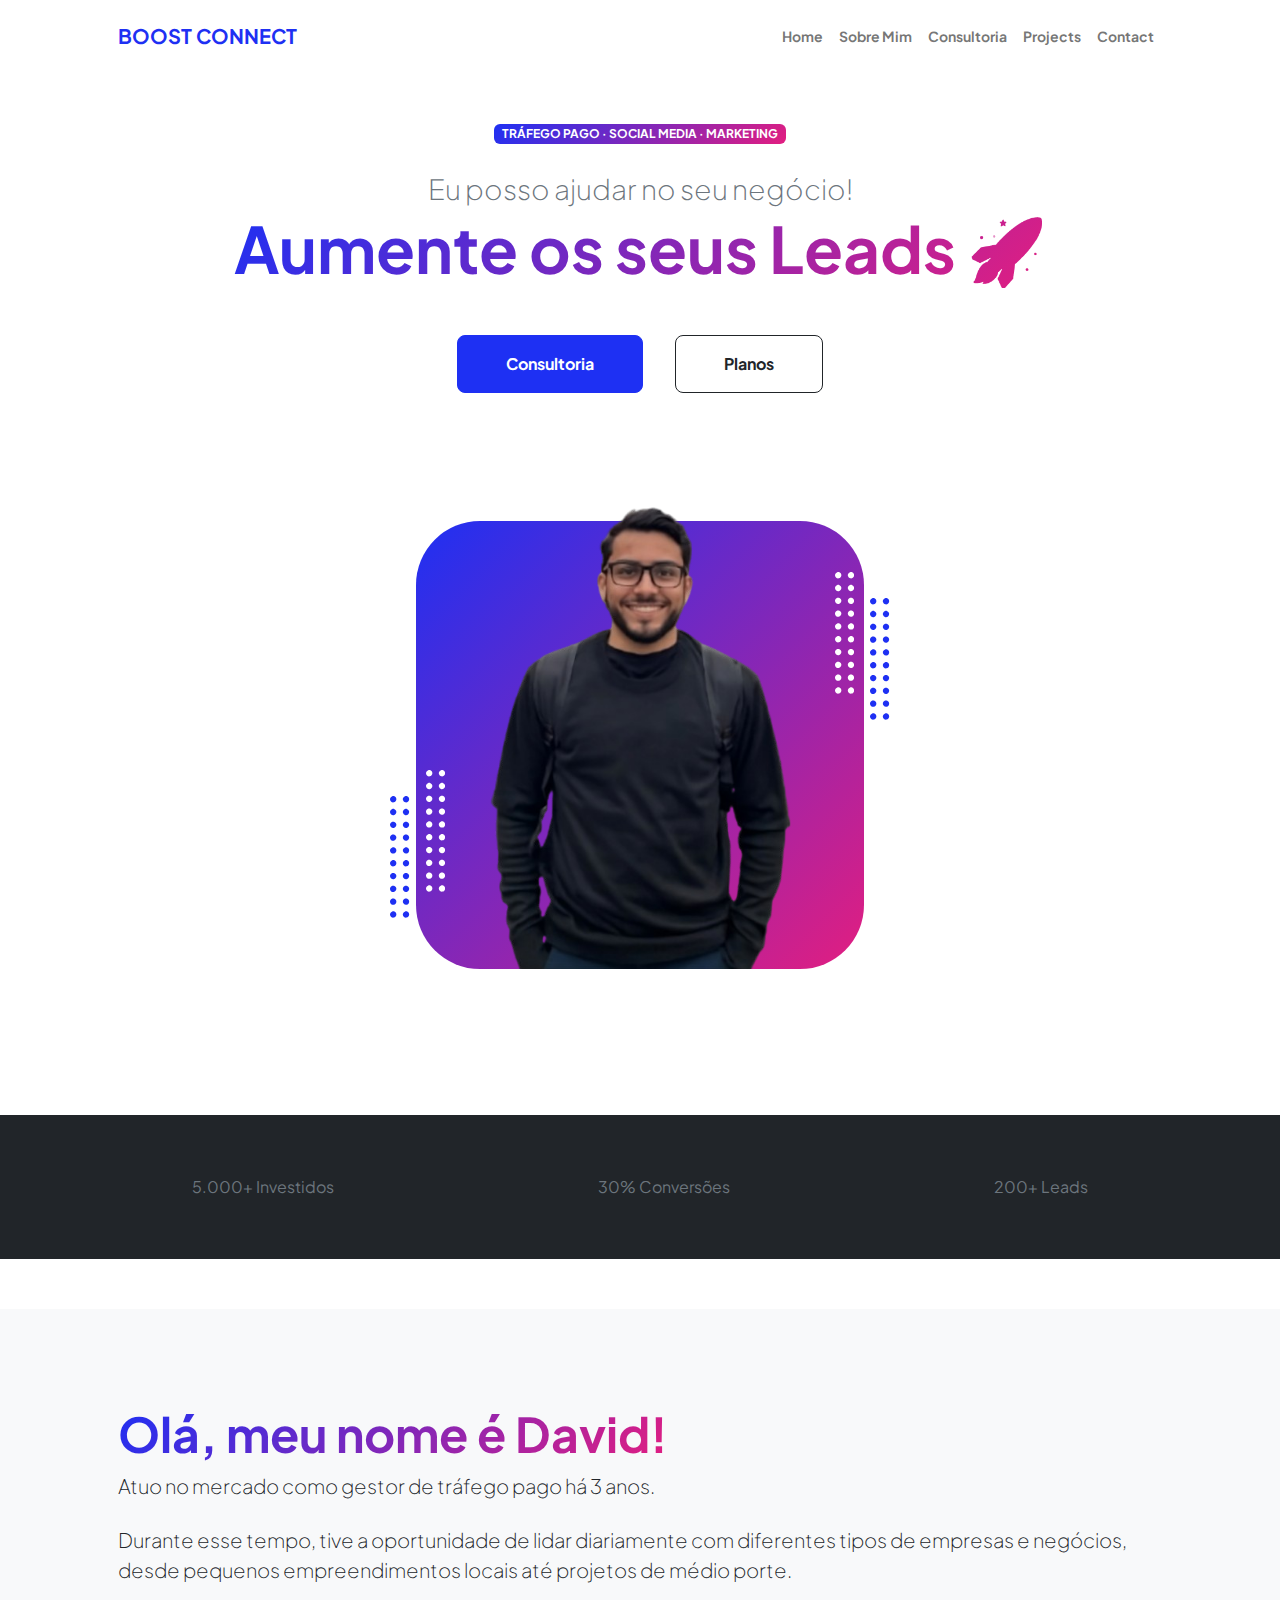
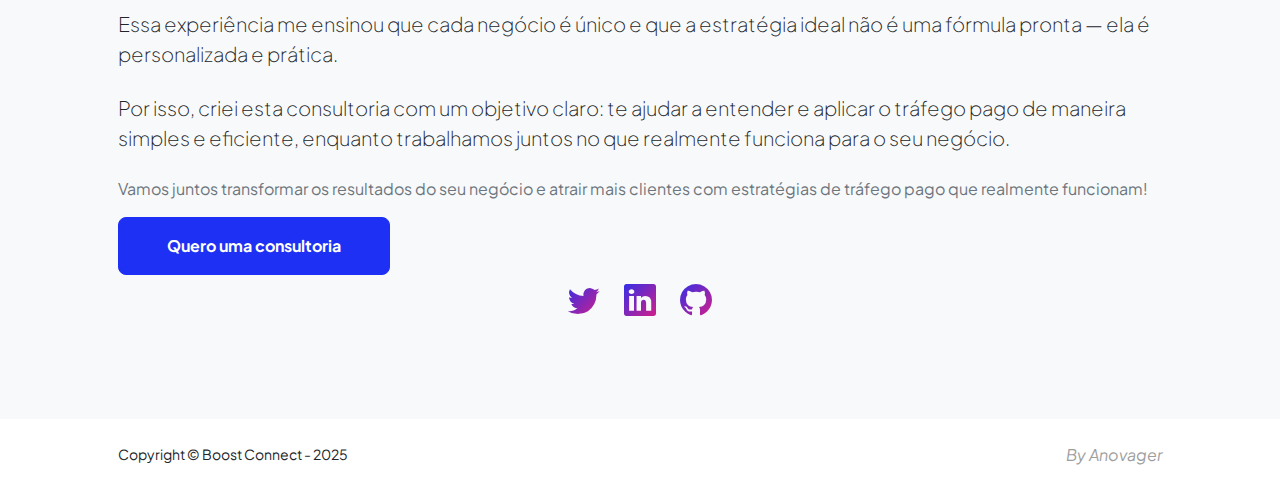
==== index.html @ d8438253 "Add files via upload" ====
<!DOCTYPE html>
<html lang="pt-BR">
    <head>
        <meta charset="utf-8" />
        <meta name="viewport" content="width=device-width, initial-scale=1, shrink-to-fit=no" />
        <meta name="description" content="" />
        <meta name="author" content="" />
        <title>BOOST CONNECT - GESTÃO DE TRÁFEGO</title>
        <!-- Favicon-->
        <link rel="icon" type="image/x-icon" href="assets/favicon.ico" />
        <!-- Custom Google font-->
        <link rel="preconnect" href="https://fonts.googleapis.com" />
        <link rel="preconnect" href="https://fonts.gstatic.com" crossorigin />
        <link href="https://fonts.googleapis.com/css2?family=Plus+Jakarta+Sans:wght@100;200;300;400;500;600;700;800;900&amp;display=swap" rel="stylesheet" />
        <!-- Bootstrap icons-->
        <link href="https://cdn.jsdelivr.net/npm/bootstrap-icons@1.8.1/font/bootstrap-icons.css" rel="stylesheet" />
        <!-- Core theme CSS (includes Bootstrap)-->
        <link href="css/styles.css" rel="stylesheet" />
    </head>
    <body class="d-flex flex-column h-100">
        <main class="flex-shrink-0">
            <!-- Navigation-->
            <nav class="navbar navbar-expand-lg navbar-light bg-white py-3">
                <div class="container px-5">
                    <a class="navbar-brand" href="index.html"><span class="fw-bolder text-primary">BOOST CONNECT</span></a>
                    <button class="navbar-toggler" type="button" data-bs-toggle="collapse" data-bs-target="#navbarSupportedContent" aria-controls="navbarSupportedContent" aria-expanded="false" aria-label="Toggle navigation"><span class="navbar-toggler-icon"></span></button>
                    <div class="collapse navbar-collapse" id="navbarSupportedContent">
                        <ul class="navbar-nav ms-auto mb-2 mb-lg-0 small fw-bolder">
                            <li class="nav-item"><a class="nav-link" href="index.html">Home</a></li>
                            <li class="nav-item"><a class="nav-link" href="#about">Sobre Mim</a></li>
                            <li class="nav-item"><a class="nav-link" href="consultoria.html">Consultoria</a></li>
                            <li class="nav-item"><a class="nav-link" href="projects.html">Projects</a></li>
                            <li class="nav-item"><a class="nav-link" href="contact.html">Contact</a></li>
                        </ul>
                    </div>
                </div>
            </nav>
            <!-- Header-->
            <header class="py-5">
                <div class="container px-5 pb-5">
                    <div class="row gx-5 align-items-center">
                        <div class="col-xxl-5">
                            <!-- Header text content-->
                            <div class="text-center text-xxl-start">
                                <div class="badge bg-gradient-primary-to-secondary text-white mb-4"><div class="text-uppercase">Tráfego Pago &middot; Social Media &middot; Marketing</div></div>
                                <div class="fs-3 fw-light text-muted">Eu posso ajudar no seu negócio!</div>
                                <h1 class="display-3 fw-bolder mb-5"><span class="text-gradient d-inline">Aumente os seus Leads 🚀</span></h1>
                                <div class="d-grid gap-3 d-sm-flex justify-content-sm-center justify-content-xxl-start mb-3">
                                    <a class="btn btn-primary btn-lg px-5 py-3 me-sm-3 fs-6 fw-bolder" href="consultoria.html">Consultoria</a>
                                    <a class="btn btn-outline-dark btn-lg px-5 py-3 fs-6 fw-bolder" href="projects.html">Planos </a>
                                </div>
                            </div>
                        </div>
                        <div class="col-xxl-7">
                            <!-- Header profile picture-->
                            <div class="d-flex justify-content-center mt-5 mt-xxl-0">
                                <div class="profile bg-gradient-primary-to-secondary">
                                    <!-- TIP: For best results, use a photo with a transparent background like the demo example below-->
                                    <!-- Watch a tutorial on how to do this on YouTube (link)-->
                                    <img class="profile-img" src="assets/david-gestor-trafego.png" alt="..." />
                                    <div class="dots-1">
                                        <!-- SVG Dots-->
                                        <svg version="1.1" xmlns="http://www.w3.org/2000/svg" xmlns:xlink="http://www.w3.org/1999/xlink" x="0px" y="0px" viewBox="0 0 191.6 1215.4" style="enable-background: new 0 0 191.6 1215.4" xml:space="preserve">
                                            <g transform="translate(0.000000,1280.000000) scale(0.100000,-0.100000)">
                                                <path d="M227.7,12788.6c-105-35-200-141-222-248c-43-206,163-412,369-369c155,32,275,190,260,339c-11,105-90,213-190,262        C383.7,12801.6,289.7,12808.6,227.7,12788.6z"></path>
                                                <path d="M1507.7,12788.6c-151-50-253-216-222-362c25-119,136-230,254-255c194-41,395,142,375,339c-11,105-90,213-190,262        C1663.7,12801.6,1569.7,12808.6,1507.7,12788.6z"></path>
                                                <path d="M227.7,11508.6c-105-35-200-141-222-248c-43-206,163-412,369-369c155,32,275,190,260,339c-11,105-90,213-190,262        C383.7,11521.6,289.7,11528.6,227.7,11508.6z"></path>
                                                <path d="M1507.7,11508.6c-151-50-253-216-222-362c25-119,136-230,254-255c194-41,395,142,375,339c-11,105-90,213-190,262        C1663.7,11521.6,1569.7,11528.6,1507.7,11508.6z"></path>
                                                <path d="M227.7,10228.6c-105-35-200-141-222-248c-43-206,163-412,369-369c155,32,275,190,260,339c-11,105-90,213-190,262        C383.7,10241.6,289.7,10248.6,227.7,10228.6z"></path>
                                                <path d="M1507.7,10228.6c-105-35-200-141-222-248c-43-206,163-412,369-369c155,32,275,190,260,339c-11,105-90,213-190,262        C1663.7,10241.6,1569.7,10248.6,1507.7,10228.6z"></path>
                                                <path d="M227.7,8948.6c-105-35-200-141-222-248c-43-206,163-412,369-369c155,32,275,190,260,339c-11,105-90,213-190,262        C383.7,8961.6,289.7,8968.6,227.7,8948.6z"></path>
                                                <path d="M1507.7,8948.6c-105-35-200-141-222-248c-43-206,163-412,369-369c155,32,275,190,260,339c-11,105-90,213-190,262        C1663.7,8961.6,1569.7,8968.6,1507.7,8948.6z"></path>
                                                <path d="M227.7,7668.6c-105-35-200-141-222-248c-43-206,163-412,369-369c155,32,275,190,260,339c-11,105-90,213-190,262        C383.7,7681.6,289.7,7688.6,227.7,7668.6z"></path>
                                                <path d="M1507.7,7668.6c-105-35-200-141-222-248c-43-206,163-412,369-369c155,32,275,190,260,339c-11,105-90,213-190,262        C1663.7,7681.6,1569.7,7688.6,1507.7,7668.6z"></path>
                                                <path d="M227.7,6388.6c-105-35-200-141-222-248c-43-206,163-412,369-369c155,32,275,190,260,339c-11,105-90,213-190,262        C383.7,6401.6,289.7,6408.6,227.7,6388.6z"></path>
                                                <path d="M1507.7,6388.6c-105-35-200-141-222-248c-43-206,163-412,369-369c155,32,275,190,260,339c-11,105-90,213-190,262        C1663.7,6401.6,1569.7,6408.6,1507.7,6388.6z"></path>
                                                <path d="M227.7,5108.6c-105-35-200-141-222-248c-43-206,163-412,369-369c155,32,275,190,260,339c-11,105-90,213-190,262        C383.7,5121.6,289.7,5128.6,227.7,5108.6z"></path>
                                                <path d="M1507.7,5108.6c-105-35-200-141-222-248c-43-206,163-412,369-369c155,32,275,190,260,339c-11,105-90,213-190,262        C1663.7,5121.6,1569.7,5128.6,1507.7,5108.6z"></path>
                                                <path d="M227.7,3828.6c-105-35-200-141-222-248c-43-206,163-412,369-369c155,32,275,190,260,339c-11,105-90,213-190,262        C383.7,3841.6,289.7,3848.6,227.7,3828.6z"></path>
                                                <path d="M1507.7,3828.6c-105-35-200-141-222-248c-43-206,163-412,369-369c155,32,275,190,260,339c-11,105-90,213-190,262        C1663.7,3841.6,1569.7,3848.6,1507.7,3828.6z"></path>
                                                <path d="M227.7,2548.6c-105-35-200-141-222-248c-43-206,163-412,369-369c155,32,275,190,260,339c-11,105-90,213-190,262        C383.7,2561.6,289.7,2568.6,227.7,2548.6z"></path>
                                                <path d="M1507.7,2548.6c-105-35-200-141-222-248c-43-206,163-412,369-369c155,32,275,190,260,339c-11,105-90,213-190,262        C1663.7,2561.6,1569.7,2568.6,1507.7,2548.6z"></path>
                                                <path d="M227.7,1268.6c-105-35-200-141-222-248c-43-206,163-412,369-369c155,32,275,190,260,339c-11,105-90,213-190,262        C383.7,1281.6,289.7,1288.6,227.7,1268.6z"></path>
                                                <path d="M1507.7,1268.6c-105-35-200-141-222-248c-43-206,163-412,369-369c155,32,275,190,260,339c-11,105-90,213-190,262        C1663.7,1281.6,1569.7,1288.6,1507.7,1268.6z"></path>
                                            </g>
                                        </svg>
                                        <!-- END of SVG dots-->
                                    </div>
                                    <div class="dots-2">
                                        <!-- SVG Dots-->
                                        <svg version="1.1" xmlns="http://www.w3.org/2000/svg" xmlns:xlink="http://www.w3.org/1999/xlink" x="0px" y="0px" viewBox="0 0 191.6 1215.4" style="enable-background: new 0 0 191.6 1215.4" xml:space="preserve">
                                            <g transform="translate(0.000000,1280.000000) scale(0.100000,-0.100000)">
                                                <path d="M227.7,12788.6c-105-35-200-141-222-248c-43-206,163-412,369-369c155,32,275,190,260,339c-11,105-90,213-190,262        C383.7,12801.6,289.7,12808.6,227.7,12788.6z"></path>
                                                <path d="M1507.7,12788.6c-151-50-253-216-222-362c25-119,136-230,254-255c194-41,395,142,375,339c-11,105-90,213-190,262        C1663.7,12801.6,1569.7,12808.6,1507.7,12788.6z"></path>
                                                <path d="M227.7,11508.6c-105-35-200-141-222-248c-43-206,163-412,369-369c155,32,275,190,260,339c-11,105-90,213-190,262        C383.7,11521.6,289.7,11528.6,227.7,11508.6z"></path>
                                                <path d="M1507.7,11508.6c-151-50-253-216-222-362c25-119,136-230,254-255c194-41,395,142,375,339c-11,105-90,213-190,262        C1663.7,11521.6,1569.7,11528.6,1507.7,11508.6z"></path>
                                                <path d="M227.7,10228.6c-105-35-200-141-222-248c-43-206,163-412,369-369c155,32,275,190,260,339c-11,105-90,213-190,262        C383.7,10241.6,289.7,10248.6,227.7,10228.6z"></path>
                                                <path d="M1507.7,10228.6c-105-35-200-141-222-248c-43-206,163-412,369-369c155,32,275,190,260,339c-11,105-90,213-190,262        C1663.7,10241.6,1569.7,10248.6,1507.7,10228.6z"></path>
                                                <path d="M227.7,8948.6c-105-35-200-141-222-248c-43-206,163-412,369-369c155,32,275,190,260,339c-11,105-90,213-190,262        C383.7,8961.6,289.7,8968.6,227.7,8948.6z"></path>
                                                <path d="M1507.7,8948.6c-105-35-200-141-222-248c-43-206,163-412,369-369c155,32,275,190,260,339c-11,105-90,213-190,262        C1663.7,8961.6,1569.7,8968.6,1507.7,8948.6z"></path>
                                                <path d="M227.7,7668.6c-105-35-200-141-222-248c-43-206,163-412,369-369c155,32,275,190,260,339c-11,105-90,213-190,262        C383.7,7681.6,289.7,7688.6,227.7,7668.6z"></path>
                                                <path d="M1507.7,7668.6c-105-35-200-141-222-248c-43-206,163-412,369-369c155,32,275,190,260,339c-11,105-90,213-190,262        C1663.7,7681.6,1569.7,7688.6,1507.7,7668.6z"></path>
                                                <path d="M227.7,6388.6c-105-35-200-141-222-248c-43-206,163-412,369-369c155,32,275,190,260,339c-11,105-90,213-190,262        C383.7,6401.6,289.7,6408.6,227.7,6388.6z"></path>
                                                <path d="M1507.7,6388.6c-105-35-200-141-222-248c-43-206,163-412,369-369c155,32,275,190,260,339c-11,105-90,213-190,262        C1663.7,6401.6,1569.7,6408.6,1507.7,6388.6z"></path>
                                                <path d="M227.7,5108.6c-105-35-200-141-222-248c-43-206,163-412,369-369c155,32,275,190,260,339c-11,105-90,213-190,262        C383.7,5121.6,289.7,5128.6,227.7,5108.6z"></path>
                                                <path d="M1507.7,5108.6c-105-35-200-141-222-248c-43-206,163-412,369-369c155,32,275,190,260,339c-11,105-90,213-190,262        C1663.7,5121.6,1569.7,5128.6,1507.7,5108.6z"></path>
                                                <path d="M227.7,3828.6c-105-35-200-141-222-248c-43-206,163-412,369-369c155,32,275,190,260,339c-11,105-90,213-190,262        C383.7,3841.6,289.7,3848.6,227.7,3828.6z"></path>
                                                <path d="M1507.7,3828.6c-105-35-200-141-222-248c-43-206,163-412,369-369c155,32,275,190,260,339c-11,105-90,213-190,262        C1663.7,3841.6,1569.7,3848.6,1507.7,3828.6z"></path>
                                                <path d="M227.7,2548.6c-105-35-200-141-222-248c-43-206,163-412,369-369c155,32,275,190,260,339c-11,105-90,213-190,262        C383.7,2561.6,289.7,2568.6,227.7,2548.6z"></path>
                                                <path d="M1507.7,2548.6c-105-35-200-141-222-248c-43-206,163-412,369-369c155,32,275,190,260,339c-11,105-90,213-190,262        C1663.7,2561.6,1569.7,2568.6,1507.7,2548.6z"></path>
                                                <path d="M227.7,1268.6c-105-35-200-141-222-248c-43-206,163-412,369-369c155,32,275,190,260,339c-11,105-90,213-190,262        C383.7,1281.6,289.7,1288.6,227.7,1268.6z"></path>
                                                <path d="M1507.7,1268.6c-105-35-200-141-222-248c-43-206,163-412,369-369c155,32,275,190,260,339c-11,105-90,213-190,262        C1663.7,1281.6,1569.7,1288.6,1507.7,1268.6z"></path>
                                            </g>
                                        </svg>
                                        <!-- END of SVG dots-->
                                    </div>
                                    <div class="dots-3">
                                        <!-- SVG Dots-->
                                        <svg version="1.1" xmlns="http://www.w3.org/2000/svg" xmlns:xlink="http://www.w3.org/1999/xlink" x="0px" y="0px" viewBox="0 0 191.6 1215.4" style="enable-background: new 0 0 191.6 1215.4" xml:space="preserve">
                                            <g transform="translate(0.000000,1280.000000) scale(0.100000,-0.100000)">
                                                <path d="M227.7,12788.6c-105-35-200-141-222-248c-43-206,163-412,369-369c155,32,275,190,260,339c-11,105-90,213-190,262        C383.7,12801.6,289.7,12808.6,227.7,12788.6z"></path>
                                                <path d="M1507.7,12788.6c-151-50-253-216-222-362c25-119,136-230,254-255c194-41,395,142,375,339c-11,105-90,213-190,262        C1663.7,12801.6,1569.7,12808.6,1507.7,12788.6z"></path>
                                                <path d="M227.7,11508.6c-105-35-200-141-222-248c-43-206,163-412,369-369c155,32,275,190,260,339c-11,105-90,213-190,262        C383.7,11521.6,289.7,11528.6,227.7,11508.6z"></path>
                                                <path d="M1507.7,11508.6c-151-50-253-216-222-362c25-119,136-230,254-255c194-41,395,142,375,339c-11,105-90,213-190,262        C1663.7,11521.6,1569.7,11528.6,1507.7,11508.6z"></path>
                                                <path d="M227.7,10228.6c-105-35-200-141-222-248c-43-206,163-412,369-369c155,32,275,190,260,339c-11,105-90,213-190,262        C383.7,10241.6,289.7,10248.6,227.7,10228.6z"></path>
                                                <path d="M1507.7,10228.6c-105-35-200-141-222-248c-43-206,163-412,369-369c155,32,275,190,260,339c-11,105-90,213-190,262        C1663.7,10241.6,1569.7,10248.6,1507.7,10228.6z"></path>
                                                <path d="M227.7,8948.6c-105-35-200-141-222-248c-43-206,163-412,369-369c155,32,275,190,260,339c-11,105-90,213-190,262        C383.7,8961.6,289.7,8968.6,227.7,8948.6z"></path>
                                                <path d="M1507.7,8948.6c-105-35-200-141-222-248c-43-206,163-412,369-369c155,32,275,190,260,339c-11,105-90,213-190,262        C1663.7,8961.6,1569.7,8968.6,1507.7,8948.6z"></path>
                                                <path d="M227.7,7668.6c-105-35-200-141-222-248c-43-206,163-412,369-369c155,32,275,190,260,339c-11,105-90,213-190,262        C383.7,7681.6,289.7,7688.6,227.7,7668.6z"></path>
                                                <path d="M1507.7,7668.6c-105-35-200-141-222-248c-43-206,163-412,369-369c155,32,275,190,260,339c-11,105-90,213-190,262        C1663.7,7681.6,1569.7,7688.6,1507.7,7668.6z"></path>
                                                <path d="M227.7,6388.6c-105-35-200-141-222-248c-43-206,163-412,369-369c155,32,275,190,260,339c-11,105-90,213-190,262        C383.7,6401.6,289.7,6408.6,227.7,6388.6z"></path>
                                                <path d="M1507.7,6388.6c-105-35-200-141-222-248c-43-206,163-412,369-369c155,32,275,190,260,339c-11,105-90,213-190,262        C1663.7,6401.6,1569.7,6408.6,1507.7,6388.6z"></path>
                                                <path d="M227.7,5108.6c-105-35-200-141-222-248c-43-206,163-412,369-369c155,32,275,190,260,339c-11,105-90,213-190,262        C383.7,5121.6,289.7,5128.6,227.7,5108.6z"></path>
                                                <path d="M1507.7,5108.6c-105-35-200-141-222-248c-43-206,163-412,369-369c155,32,275,190,260,339c-11,105-90,213-190,262        C1663.7,5121.6,1569.7,5128.6,1507.7,5108.6z"></path>
                                                <path d="M227.7,3828.6c-105-35-200-141-222-248c-43-206,163-412,369-369c155,32,275,190,260,339c-11,105-90,213-190,262        C383.7,3841.6,289.7,3848.6,227.7,3828.6z"></path>
                                                <path d="M1507.7,3828.6c-105-35-200-141-222-248c-43-206,163-412,369-369c155,32,275,190,260,339c-11,105-90,213-190,262        C1663.7,3841.6,1569.7,3848.6,1507.7,3828.6z"></path>
                                                <path d="M227.7,2548.6c-105-35-200-141-222-248c-43-206,163-412,369-369c155,32,275,190,260,339c-11,105-90,213-190,262        C383.7,2561.6,289.7,2568.6,227.7,2548.6z"></path>
                                                <path d="M1507.7,2548.6c-105-35-200-141-222-248c-43-206,163-412,369-369c155,32,275,190,260,339c-11,105-90,213-190,262        C1663.7,2561.6,1569.7,2568.6,1507.7,2548.6z"></path>
                                                <path d="M227.7,1268.6c-105-35-200-141-222-248c-43-206,163-412,369-369c155,32,275,190,260,339c-11,105-90,213-190,262        C383.7,1281.6,289.7,1288.6,227.7,1268.6z"></path>
                                                <path d="M1507.7,1268.6c-105-35-200-141-222-248c-43-206,163-412,369-369c155,32,275,190,260,339c-11,105-90,213-190,262        C1663.7,1281.6,1569.7,1288.6,1507.7,1268.6z"></path>
                                            </g>
                                        </svg>
                                        <!-- END of SVG dots-->
                                    </div>
                                    <div class="dots-4">
                                        <!-- SVG Dots-->
                                        <svg version="1.1" xmlns="http://www.w3.org/2000/svg" xmlns:xlink="http://www.w3.org/1999/xlink" x="0px" y="0px" viewBox="0 0 191.6 1215.4" style="enable-background: new 0 0 191.6 1215.4" xml:space="preserve">
                                            <g transform="translate(0.000000,1280.000000) scale(0.100000,-0.100000)">
                                                <path d="M227.7,12788.6c-105-35-200-141-222-248c-43-206,163-412,369-369c155,32,275,190,260,339c-11,105-90,213-190,262        C383.7,12801.6,289.7,12808.6,227.7,12788.6z"></path>
                                                <path d="M1507.7,12788.6c-151-50-253-216-222-362c25-119,136-230,254-255c194-41,395,142,375,339c-11,105-90,213-190,262        C1663.7,12801.6,1569.7,12808.6,1507.7,12788.6z"></path>
                                                <path d="M227.7,11508.6c-105-35-200-141-222-248c-43-206,163-412,369-369c155,32,275,190,260,339c-11,105-90,213-190,262        C383.7,11521.6,289.7,11528.6,227.7,11508.6z"></path>
                                                <path d="M1507.7,11508.6c-151-50-253-216-222-362c25-119,136-230,254-255c194-41,395,142,375,339c-11,105-90,213-190,262        C1663.7,11521.6,1569.7,11528.6,1507.7,11508.6z"></path>
                                                <path d="M227.7,10228.6c-105-35-200-141-222-248c-43-206,163-412,369-369c155,32,275,190,260,339c-11,105-90,213-190,262        C383.7,10241.6,289.7,10248.6,227.7,10228.6z"></path>
                                                <path d="M1507.7,10228.6c-105-35-200-141-222-248c-43-206,163-412,369-369c155,32,275,190,260,339c-11,105-90,213-190,262        C1663.7,10241.6,1569.7,10248.6,1507.7,10228.6z"></path>
                                                <path d="M227.7,8948.6c-105-35-200-141-222-248c-43-206,163-412,369-369c155,32,275,190,260,339c-11,105-90,213-190,262        C383.7,8961.6,289.7,8968.6,227.7,8948.6z"></path>
                                                <path d="M1507.7,8948.6c-105-35-200-141-222-248c-43-206,163-412,369-369c155,32,275,190,260,339c-11,105-90,213-190,262        C1663.7,8961.6,1569.7,8968.6,1507.7,8948.6z"></path>
                                                <path d="M227.7,7668.6c-105-35-200-141-222-248c-43-206,163-412,369-369c155,32,275,190,260,339c-11,105-90,213-190,262        C383.7,7681.6,289.7,7688.6,227.7,7668.6z"></path>
                                                <path d="M1507.7,7668.6c-105-35-200-141-222-248c-43-206,163-412,369-369c155,32,275,190,260,339c-11,105-90,213-190,262        C1663.7,7681.6,1569.7,7688.6,1507.7,7668.6z"></path>
                                                <path d="M227.7,6388.6c-105-35-200-141-222-248c-43-206,163-412,369-369c155,32,275,190,260,339c-11,105-90,213-190,262        C383.7,6401.6,289.7,6408.6,227.7,6388.6z"></path>
                                                <path d="M1507.7,6388.6c-105-35-200-141-222-248c-43-206,163-412,369-369c155,32,275,190,260,339c-11,105-90,213-190,262        C1663.7,6401.6,1569.7,6408.6,1507.7,6388.6z"></path>
                                                <path d="M227.7,5108.6c-105-35-200-141-222-248c-43-206,163-412,369-369c155,32,275,190,260,339c-11,105-90,213-190,262        C383.7,5121.6,289.7,5128.6,227.7,5108.6z"></path>
                                                <path d="M1507.7,5108.6c-105-35-200-141-222-248c-43-206,163-412,369-369c155,32,275,190,260,339c-11,105-90,213-190,262        C1663.7,5121.6,1569.7,5128.6,1507.7,5108.6z"></path>
                                                <path d="M227.7,3828.6c-105-35-200-141-222-248c-43-206,163-412,369-369c155,32,275,190,260,339c-11,105-90,213-190,262        C383.7,3841.6,289.7,3848.6,227.7,3828.6z"></path>
                                                <path d="M1507.7,3828.6c-105-35-200-141-222-248c-43-206,163-412,369-369c155,32,275,190,260,339c-11,105-90,213-190,262        C1663.7,3841.6,1569.7,3848.6,1507.7,3828.6z"></path>
                                                <path d="M227.7,2548.6c-105-35-200-141-222-248c-43-206,163-412,369-369c155,32,275,190,260,339c-11,105-90,213-190,262        C383.7,2561.6,289.7,2568.6,227.7,2548.6z"></path>
                                                <path d="M1507.7,2548.6c-105-35-200-141-222-248c-43-206,163-412,369-369c155,32,275,190,260,339c-11,105-90,213-190,262        C1663.7,2561.6,1569.7,2568.6,1507.7,2548.6z"></path>
                                                <path d="M227.7,1268.6c-105-35-200-141-222-248c-43-206,163-412,369-369c155,32,275,190,260,339c-11,105-90,213-190,262        C383.7,1281.6,289.7,1288.6,227.7,1268.6z"></path>
                                                <path d="M1507.7,1268.6c-105-35-200-141-222-248c-43-206,163-412,369-369c155,32,275,190,260,339c-11,105-90,213-190,262        C1663.7,1281.6,1569.7,1288.6,1507.7,1268.6z"></path>
                                            </g>
                                        </svg>
                                        <!-- END of SVG dots-->
                                    </div>
                                </div>
                            </div>
                        </div>
                    </div>
                </div>
            </header>
            <section class="informations">
                <div class="data">
                    <span>5.000+ Investidos</span>
                    <span>30% Conversões</span>
                    <span>200+ Leads</span>
                </div>
            </section>
            <!-- About Section-->
            <section class="bg-light py-5">
                <div class="container px-5">
                    <div class="row gx-5 justify-content-center">
                        <div class="col-xxl-8" id="about">
                            <div class="my-5">
                                <h2 class="display-5 fw-bolder"><span class="text-gradient d-inline">Olá, meu nome é David!</span></h2>
                                <p class="lead fw-light mb-4">Atuo no mercado como gestor de tráfego pago há 3 anos.</p>
                                <p class="lead fw-light mb-4">Durante esse tempo, tive a oportunidade de lidar diariamente com diferentes tipos de empresas e negócios, desde pequenos empreendimentos locais até projetos de médio porte.</p>
                                <p class="lead fw-light mb-4">Essa experiência me ensinou que cada negócio é único e que a estratégia ideal não é uma fórmula pronta — ela é personalizada e prática.</p>
                                <p class="lead fw-light mb-4">Por isso, criei esta consultoria com um objetivo claro: te ajudar a entender e aplicar o tráfego pago de maneira simples e eficiente, enquanto trabalhamos juntos no que realmente funciona para o seu negócio.</p>
                                <p class="text-muted">Vamos juntos transformar os resultados do seu negócio e atrair mais clientes com estratégias de tráfego pago que realmente funcionam!</p>
                                <a class="btn btn-primary btn-lg px-5 py-3 me-sm-3 fs-6 fw-bolder" href="consultoria.html">Quero uma consultoria</a>
                                <div class="d-flex justify-content-center fs-2 gap-4">
                                    <a class="text-gradient" href="#!"><i class="bi bi-twitter"></i></a>
                                    <a class="text-gradient" href="#!"><i class="bi bi-linkedin"></i></a>
                                    <a class="text-gradient" href="#!"><i class="bi bi-github"></i></a>
                                </div>
                            </div>
                        </div>
                    </div>
                </div>
            </section>
        </main>
        <!-- Footer-->
        <footer class="bg-white py-4 mt-auto">
            <div class="container px-5">
                <div class="row align-items-center justify-content-between flex-column flex-sm-row">
                    <div class="col-auto"><div class="small m-0">Copyright &copy; Boost Connect - 2025</div></div>
                    <div class="col-auto">
                        <a href="https://www.anovager.com" style="color: #9e9e9e; text-decoration: none; font-style: italic;">By Anovager</a>
                    </div>
                </div>
            </div>
        </footer>
        <!-- Bootstrap core JS-->
        <script src="https://cdn.jsdelivr.net/npm/bootstrap@5.2.3/dist/js/bootstrap.bundle.min.js"></script>
        <!-- Core theme JS-->
        <script src="js/scripts.js"></script>
    </body>
</html>
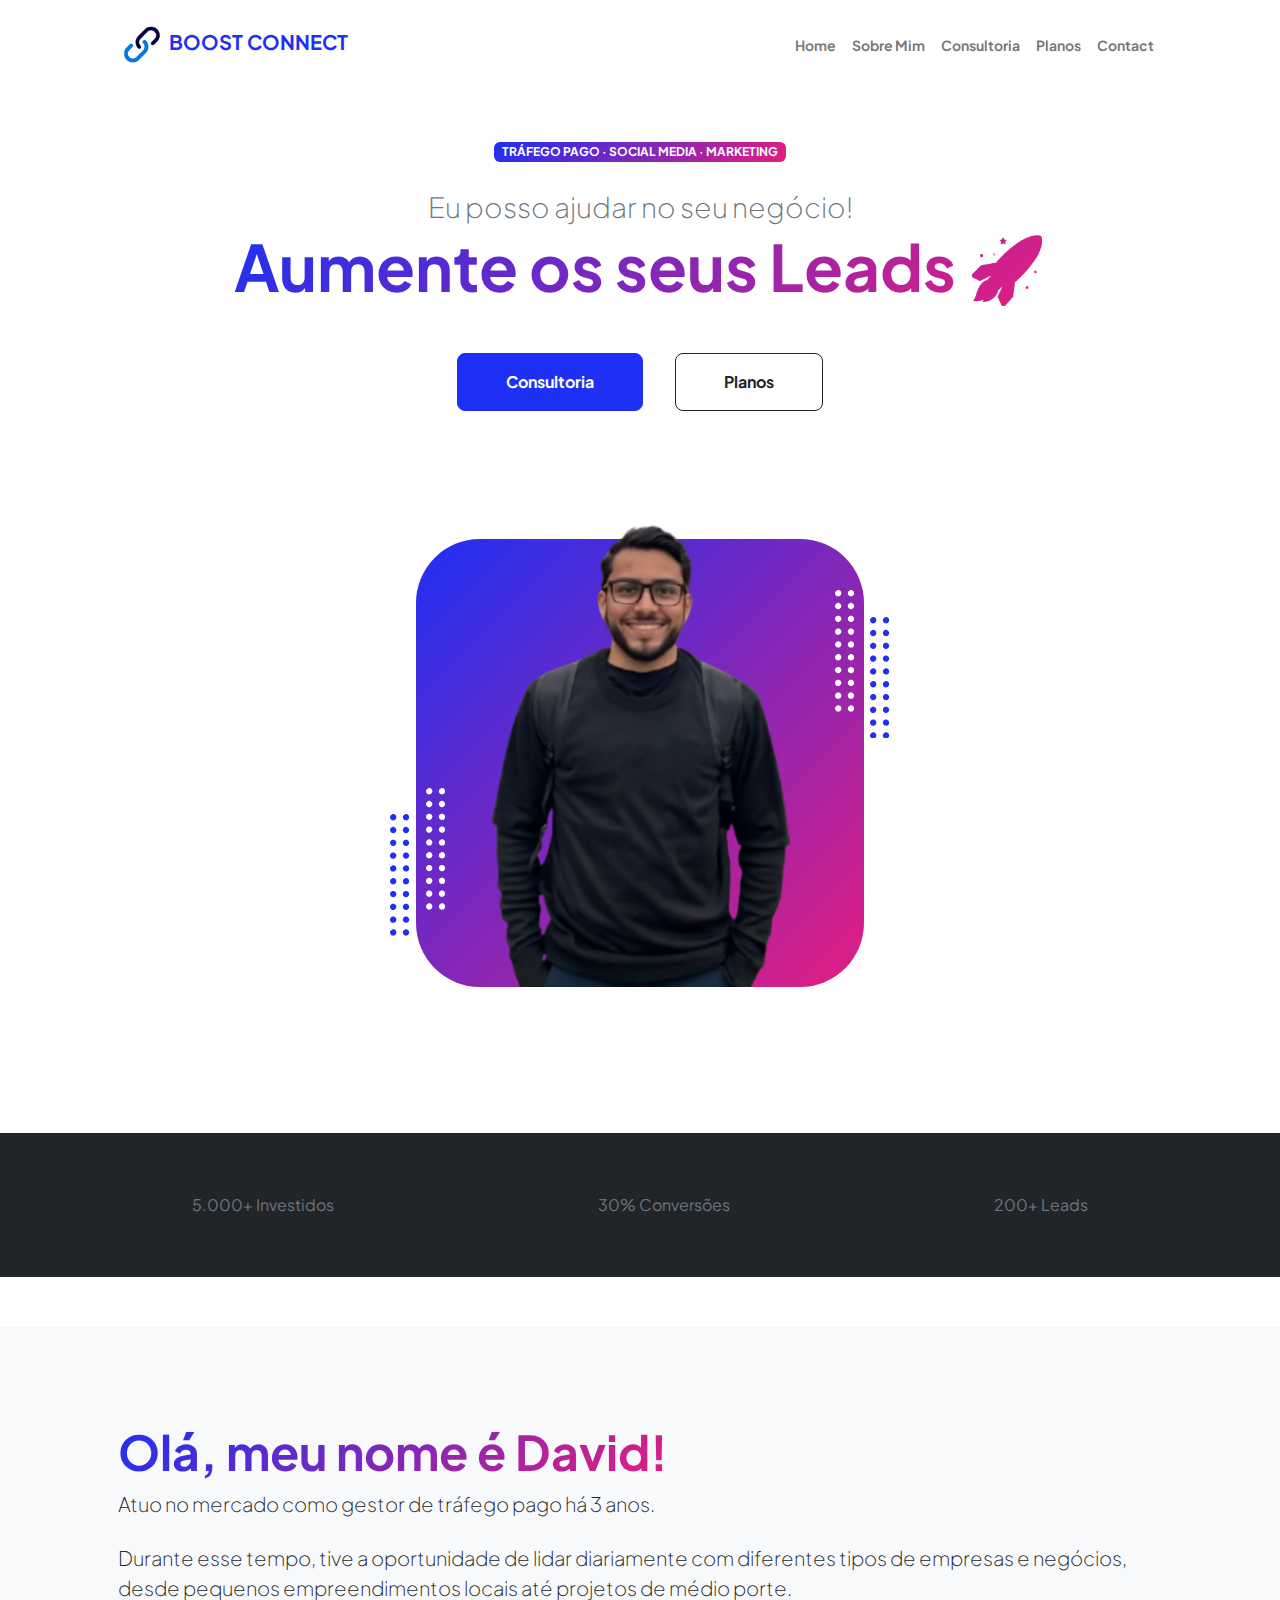
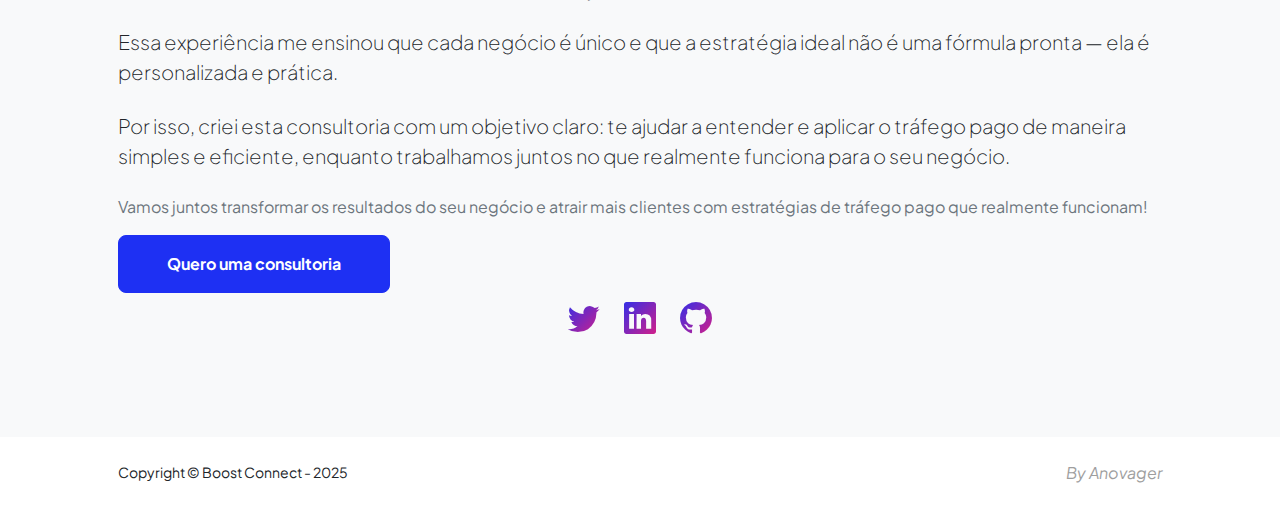
==== commit 1a562e2d: "Add files via upload" ====
--- a/index.html
+++ b/index.html
@@ -22,14 +22,17 @@
             <!-- Navigation-->
             <nav class="navbar navbar-expand-lg navbar-light bg-white py-3">
                 <div class="container px-5">
-                    <a class="navbar-brand" href="index.html"><span class="fw-bolder text-primary">BOOST CONNECT</span></a>
+                    <a class="navbar-brand" href="index.html">
+                        <img src="assets/icon.png" alt="Boost Connect Icon" title="Boost Connect Icone" width="10%">
+                        <span class="fw-bolder text-primary">BOOST CONNECT</span>
+                    </a>
                     <button class="navbar-toggler" type="button" data-bs-toggle="collapse" data-bs-target="#navbarSupportedContent" aria-controls="navbarSupportedContent" aria-expanded="false" aria-label="Toggle navigation"><span class="navbar-toggler-icon"></span></button>
                     <div class="collapse navbar-collapse" id="navbarSupportedContent">
                         <ul class="navbar-nav ms-auto mb-2 mb-lg-0 small fw-bolder">
                             <li class="nav-item"><a class="nav-link" href="index.html">Home</a></li>
                             <li class="nav-item"><a class="nav-link" href="#about">Sobre Mim</a></li>
                             <li class="nav-item"><a class="nav-link" href="consultoria.html">Consultoria</a></li>
-                            <li class="nav-item"><a class="nav-link" href="projects.html">Projects</a></li>
+                            <li class="nav-item"><a class="nav-link" href="planos.html">Planos</a></li>
                             <li class="nav-item"><a class="nav-link" href="contact.html">Contact</a></li>
                         </ul>
                     </div>
@@ -47,7 +50,7 @@
                                 <h1 class="display-3 fw-bolder mb-5"><span class="text-gradient d-inline">Aumente os seus Leads 🚀</span></h1>
                                 <div class="d-grid gap-3 d-sm-flex justify-content-sm-center justify-content-xxl-start mb-3">
                                     <a class="btn btn-primary btn-lg px-5 py-3 me-sm-3 fs-6 fw-bolder" href="consultoria.html">Consultoria</a>
-                                    <a class="btn btn-outline-dark btn-lg px-5 py-3 fs-6 fw-bolder" href="projects.html">Planos </a>
+                                    <a class="btn btn-outline-dark btn-lg px-5 py-3 fs-6 fw-bolder" href="planos.html">Planos </a>
                                 </div>
                             </div>
                         </div>
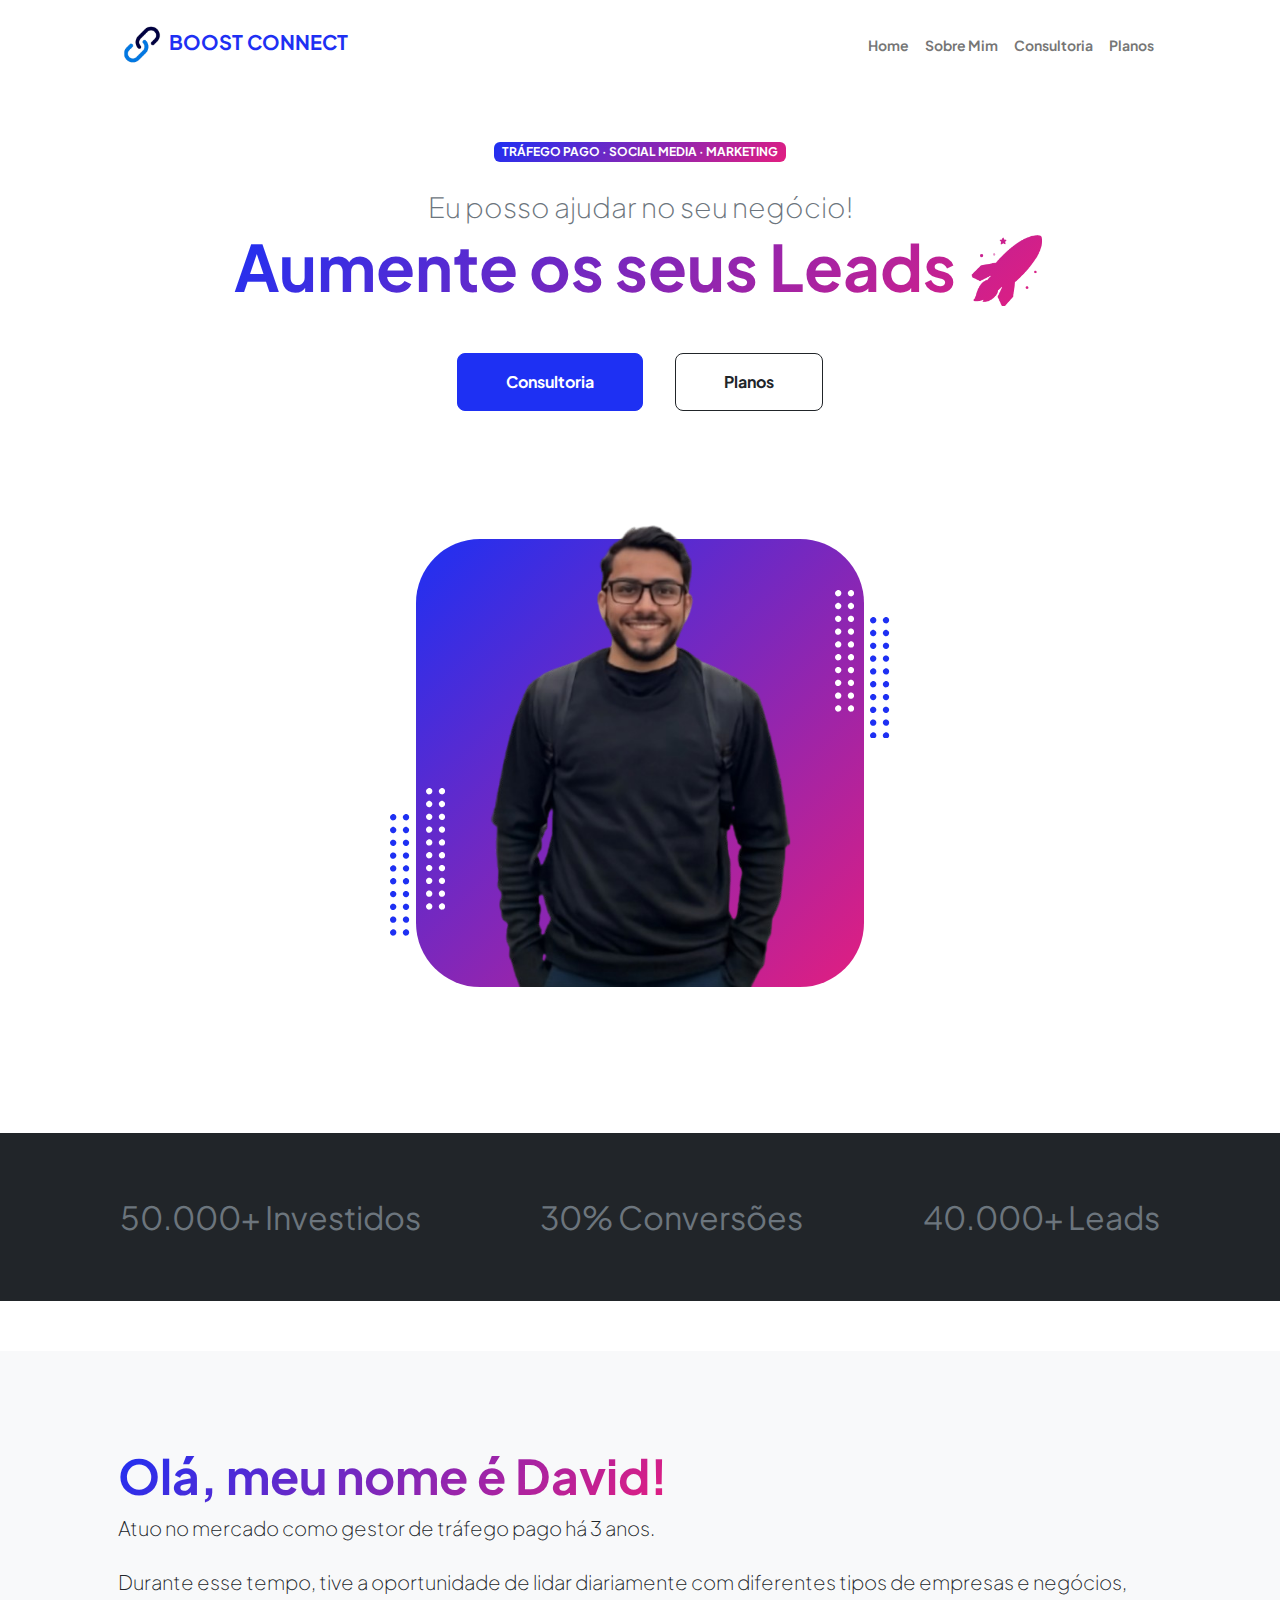
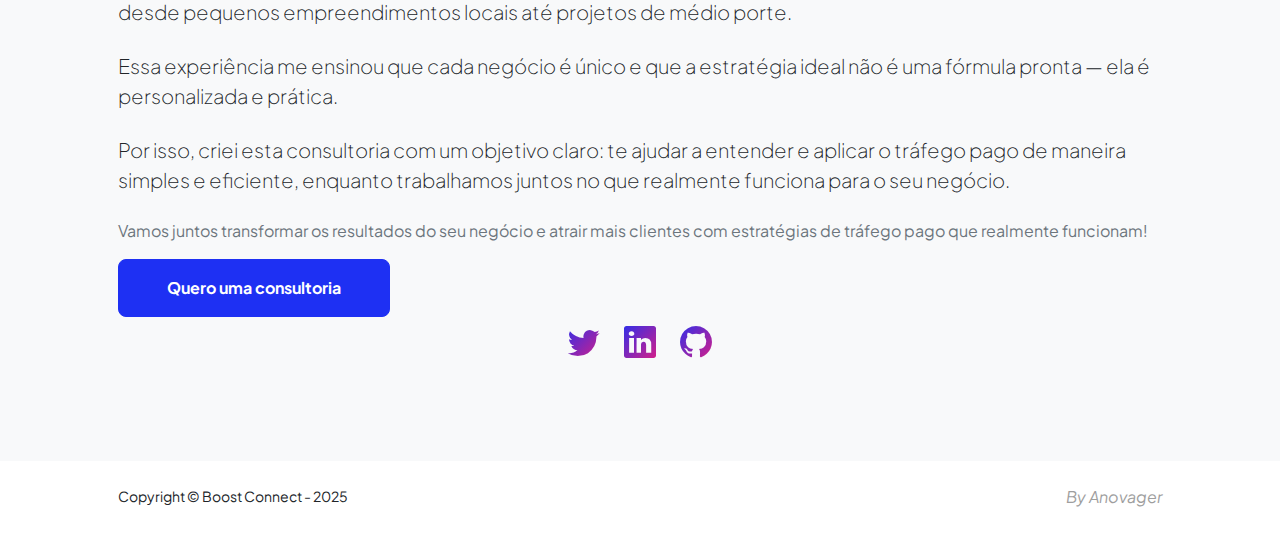
==== commit a1d1aaaf: "update: planos e consultoria" ====
--- a/index.html
+++ b/index.html
@@ -33,7 +33,6 @@
                             <li class="nav-item"><a class="nav-link" href="#about">Sobre Mim</a></li>
                             <li class="nav-item"><a class="nav-link" href="consultoria.html">Consultoria</a></li>
                             <li class="nav-item"><a class="nav-link" href="planos.html">Planos</a></li>
-                            <li class="nav-item"><a class="nav-link" href="contact.html">Contact</a></li>
                         </ul>
                     </div>
                 </div>
@@ -181,9 +180,9 @@
             </header>
             <section class="informations">
                 <div class="data">
-                    <span>5.000+ Investidos</span>
+                    <span>50.000+ Investidos</span>
                     <span>30% Conversões</span>
-                    <span>200+ Leads</span>
+                    <span>40.000+ Leads</span>
                 </div>
             </section>
             <!-- About Section-->
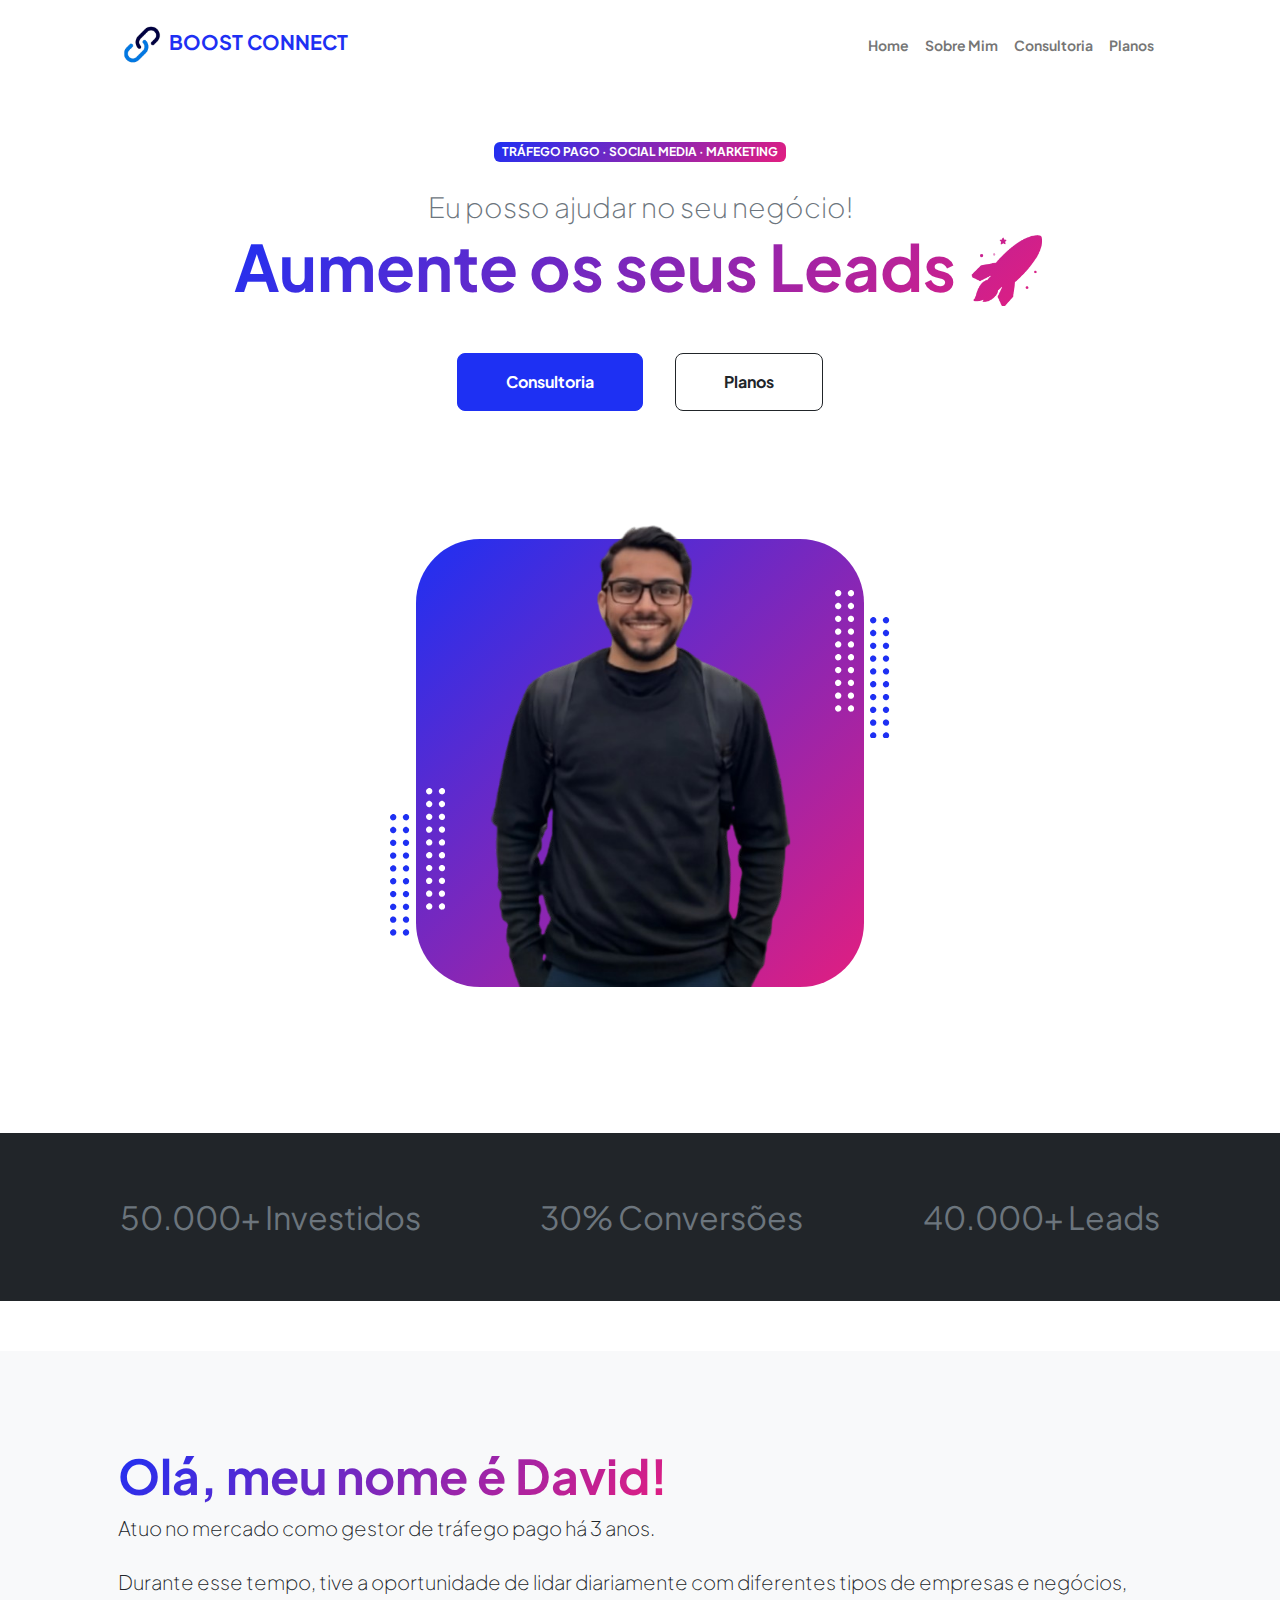
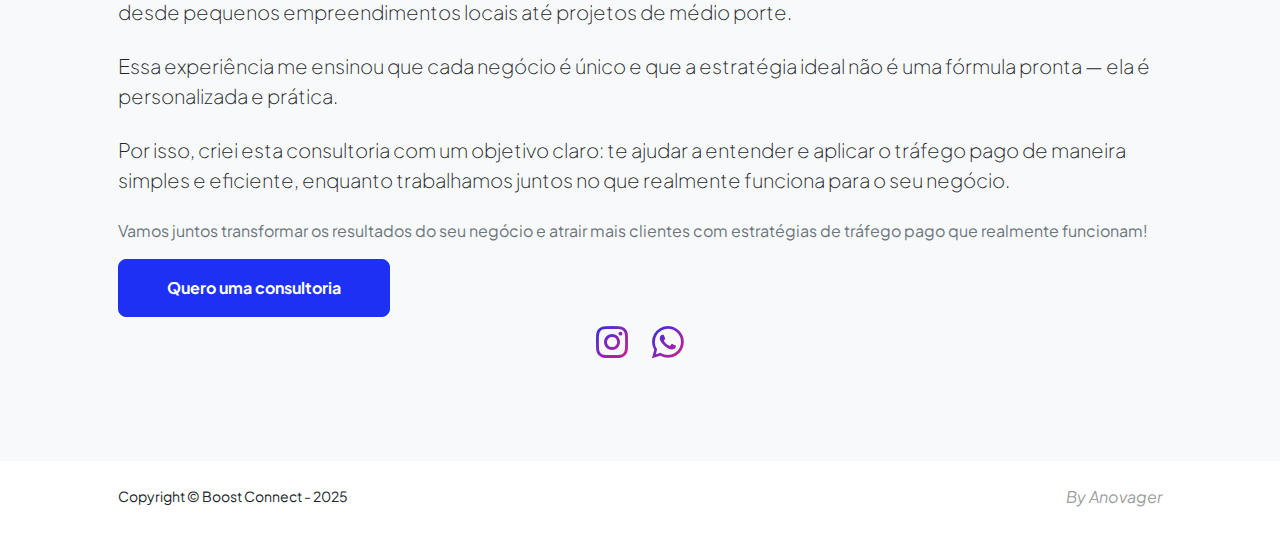
==== commit 4fea7d25: "update: redes sociais" ====
--- a/index.html
+++ b/index.html
@@ -199,9 +199,8 @@
                                 <p class="text-muted">Vamos juntos transformar os resultados do seu negócio e atrair mais clientes com estratégias de tráfego pago que realmente funcionam!</p>
                                 <a class="btn btn-primary btn-lg px-5 py-3 me-sm-3 fs-6 fw-bolder" href="consultoria.html">Quero uma consultoria</a>
                                 <div class="d-flex justify-content-center fs-2 gap-4">
-                                    <a class="text-gradient" href="#!"><i class="bi bi-twitter"></i></a>
-                                    <a class="text-gradient" href="#!"><i class="bi bi-linkedin"></i></a>
-                                    <a class="text-gradient" href="#!"><i class="bi bi-github"></i></a>
+                                    <a class="text-gradient" href="https://www.instagram.com/boost.connect"><i class="bi bi-instagram"></i></a>
+                                    <a class="text-gradient" href="https://wa.me/+5564984251535"><i class="bi bi-whatsapp"></i></a>
                                 </div>
                             </div>
                         </div>
